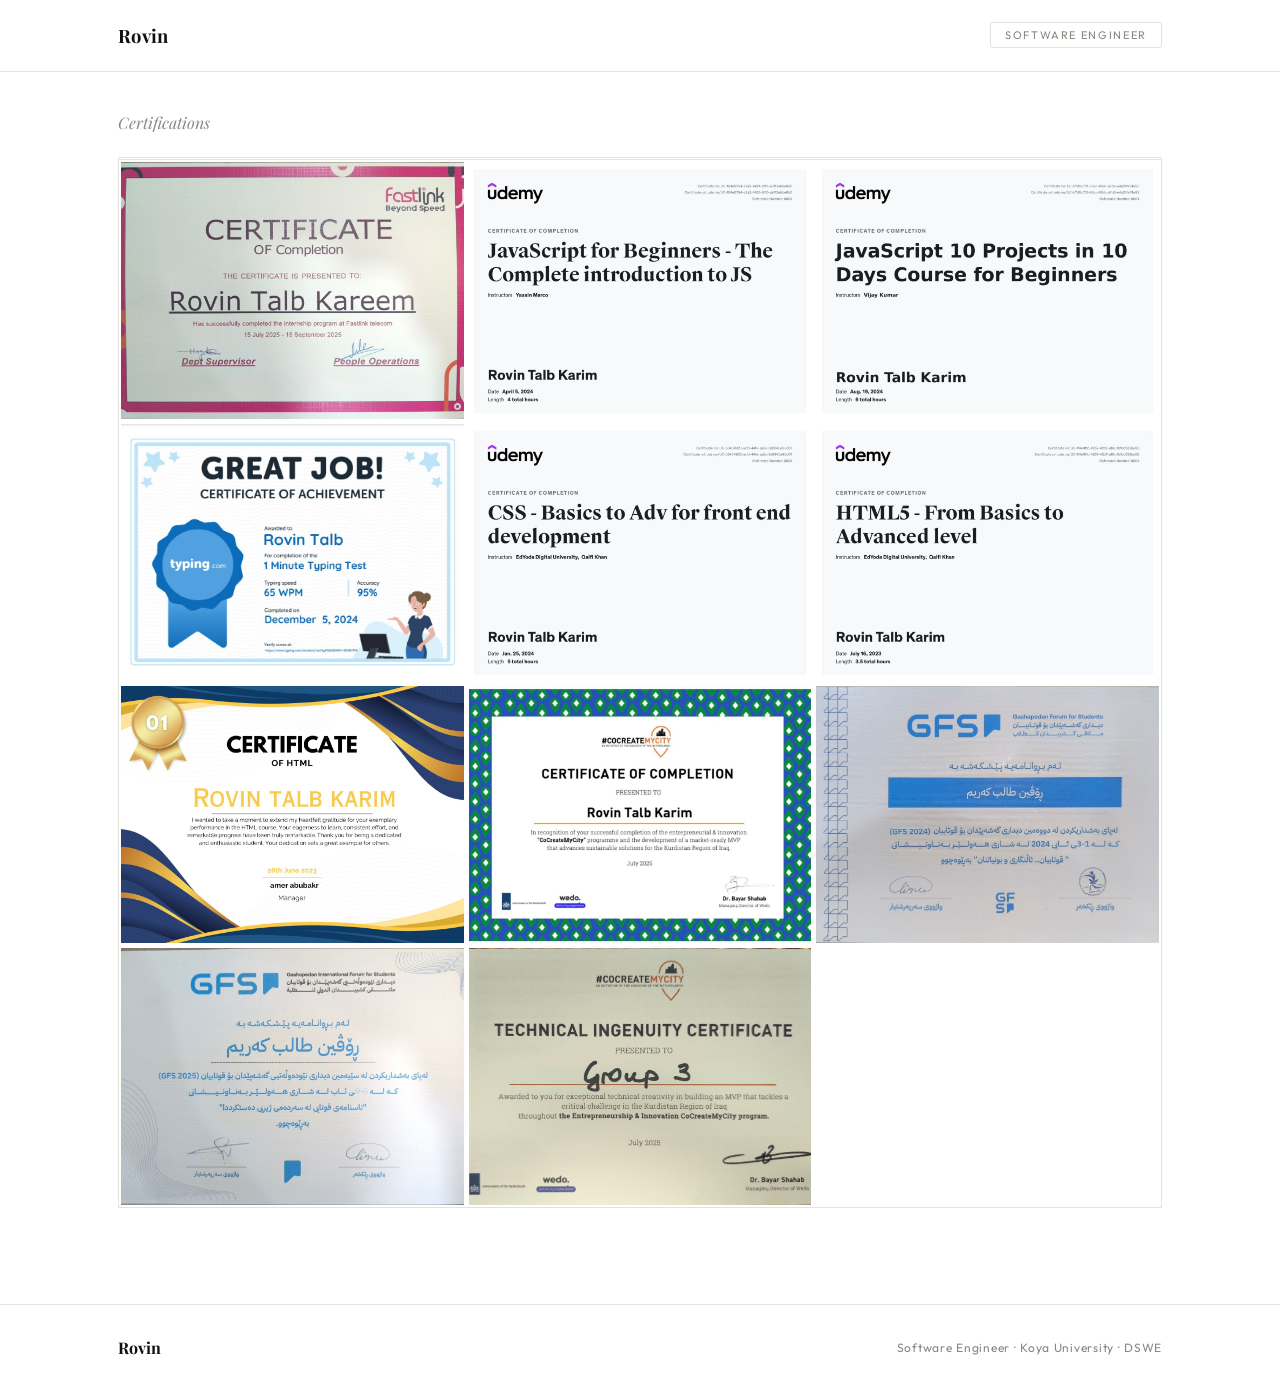
==== index.html @ 8209a124 "renaming the main file for deployment" ====
<!DOCTYPE html>
<html lang="en">
<head>
<meta charset="UTF-8">
<meta name="viewport" content="width=device-width, initial-scale=1.0">
<title>Rovin — Certifications</title>
<link rel="stylesheet" href="src/style.css">
<link href="https://fonts.googleapis.com/css2?family=Playfair+Display:ital,wght@0,700&family=Outfit:wght@400;500&display=swap" rel="stylesheet">
</head>
<body>

<!-- ════ NAV ════ -->
<nav>
  <div class="container">
    <div class="inner">
      <a href="#" class="nav-logo">Rovin</a>
      <span class="nav-tag">Software Engineer</span>
    </div>
  </div>
</nav>

<!-- ════ CERTIFICATIONS ════ -->
<div class="container">
  <p class="section-label">Certifications</p>

  <div class="grid">

     <div class="cert-card" onclick="openModal(this)">
      <div class="card-img">
                <img src="images/image11.jpg" alt="Certification">
      </div>
    </div>


    <!-- ── CARD: to add a new cert, copy this whole block ── -->
    <div class="cert-card" onclick="openModal(this)">
      <div class="card-img">
        <img src="images/image1 (1).jpg" alt="Certification">
        <!-- if no image yet, replace the img tag above with:
             <div class="placeholder">📜</div>          -->
      </div>
    </div>
    <!-- ── END CARD ── -->

    <!-- ── CARD ── -->
    <div class="cert-card" onclick="openModal(this)">
      <div class="card-img">
                <img src="images/image1 (2).jpg" alt="Certification">
      </div>
    </div>
    <!-- ── END CARD ── -->

   
    <!-- ── CARD ── -->
    <div class="cert-card" onclick="openModal(this)">
      <div class="card-img">
           <img src="images/image3.jpg" alt="Certification">
      </div>
    </div>
    <!-- ── END CARD ── -->

    <!-- ── CARD ── -->
    <div class="cert-card" onclick="openModal(this)">
      <div class="card-img">
         <img src="images/image4.jpg" alt="Certification">
      </div>
    </div>
    <!-- ── END CARD ── -->

    <!-- ── CARD ── -->
    <div class="cert-card" onclick="openModal(this)">
      <div class="card-img">
        <img src="images/image5.jpg" alt="Certification">
      </div>
    </div>
    <!-- ── END CARD ── -->

    <!-- ── CARD ── -->
    <div class="cert-card" onclick="openModal(this)">
      <div class="card-img">
         <img src="images/image6.jpg" alt="Certification">
      </div>
    </div>
    <!-- ── END CARD ── -->

    <div class="cert-card" onclick="openModal(this)">
      <div class="card-img">
         <img src="images/image7.jpg" alt="Certification">
      </div>
    </div>

      <div class="cert-card" onclick="openModal(this)">
      <div class="card-img">
         <img src="images/image8.jpg" alt="Certification">
      </div>
    </div>

      <div class="cert-card" onclick="openModal(this)">
      <div class="card-img">
         <img src="images/image10.jpg" alt="Certification">
      </div>
    </div>

        <div class="cert-card" onclick="openModal(this)">
      <div class="card-img">
         <img src="images/image12.jpg" alt="Certification">
      </div>
    </div>
  </div>
</div>

<!-- ════ FOOTER ════ -->
<footer>
  <div class="container">
    <div class="footer-inner">
      <span class="footer-name">Rovin</span>
      <span class="footer-right">Software Engineer · Koya University · DSWE</span>
    </div>
  </div>
</footer>

<!-- ════ MODAL ════ -->
<div class="modal-overlay" id="modal" onclick="closeModal(event)">
  <div class="modal-box">
    <button class="modal-close" onclick="closeModal()">×</button>
    <img id="modal-img" src="" alt="Certification">
  </div>
</div>

<script src="src/script.js"></script>
</body>
</html>
---- src/style.css ----
*, *::before, *::after { box-sizing: border-box; margin: 0; padding: 0; }

:root {
  --white: #ffffff;
  --off:   #faf9f7;
  --ink:   #111010;
  --muted: #8a8680;
  --rule:  #e5e2dc;
  --gold:  #b89a5a;
}

body {
  background: var(--white);
  color: var(--ink);
  font-family: 'Outfit', sans-serif;
  min-height: 100vh;
}

.container {
  max-width: 1140px;
  margin: 0 auto;
  padding: 0 3rem;
}

/* ── NAV ── */
nav {
  border-bottom: 1px solid var(--rule);
  padding: 1.4rem 0;
}
nav .inner {
  display: flex;
  align-items: center;
  justify-content: space-between;
}
.nav-logo {
  font-family: 'Playfair Display', serif;
  font-size: 1.15rem;
  font-weight: 700;
  color: var(--ink);
  text-decoration: none;
  letter-spacing: 0.02em;
}
.nav-tag {
  font-size: 11px;
  letter-spacing: 0.15em;
  text-transform: uppercase;
  color: var(--muted);
  border: 1px solid var(--rule);
  padding: 5px 14px;
  border-radius: 2px;
}

/* ── SECTION LABEL ── */
.section-label {
  padding: 2.5rem 0 1.5rem;
  font-family: 'Playfair Display', serif;
  font-size: 1rem;
  font-style: italic;
  color: var(--muted);
  border-bottom: 1px solid var(--rule);
  margin-bottom: 1px;
}

/* ── GRID ── */
.grid {
  display: grid;
  grid-template-columns: repeat(auto-fill, minmax(280px, 1fr));
  gap: 1px;
  /* background: var(--rule); */
  border: 1px solid var(--rule);
  margin-bottom: 6rem;
}

/* ── CARD ── */
.cert-card {
  background: var(--white);
  overflow: hidden;
  cursor: pointer;
  transition: background 0.2s;
  margin: 2px;
}
.cert-card:hover { background: var(--off); }

.card-img {
  width: 100%;
  aspect-ratio: 4/3;
  background: var(--off);
  overflow: hidden;
  display: flex;
  align-items: center;
  justify-content: center;
  position: relative;
}
.card-img img {
  width: 100%;
  height: 100%;
  object-fit: cover;
  display: block;
  transition: transform 0.4s ease;
}
.cert-card:hover .card-img img { transform: scale(1.05); }

/* zoom hint on hover */
.card-img::after {
  content: '⊕';
  position: absolute;
  inset: 0;
  display: flex;
  align-items: center;
  justify-content: center;
  font-size: 2rem;
  color: white;
  background: rgba(0,0,0,0.25);
  opacity: 0;
  transition: opacity 0.2s;
}
.cert-card:hover .card-img::after { opacity: 1; }

.placeholder {
  font-size: 3rem;
  opacity: 0.1;
  user-select: none;
}

/* ── MODAL ── */
.modal-overlay {
  position: fixed;
  inset: 0;
  background: rgba(0,0,0,0.75);
  backdrop-filter: blur(4px);
  z-index: 100;
  display: flex;
  align-items: center;
  justify-content: center;
  padding: 2rem;
  opacity: 0;
  pointer-events: none;
  transition: opacity 0.22s;
}
.modal-overlay.open {
  opacity: 1;
  pointer-events: all;
}
.modal-box {
  position: relative;
  max-width: 860px;
  width: 100%;
  transform: scale(0.95);
  transition: transform 0.22s;
}
.modal-overlay.open .modal-box { transform: scale(1); }

.modal-box img {
  width: 100%;
  display: block;
  border-radius: 4px;
  box-shadow: 0 32px 80px rgba(0,0,0,0.4);
}
.modal-close {
  position: absolute;
  top: -14px;
  right: -14px;
  width: 34px;
  height: 34px;
  border-radius: 50%;
  background: var(--white);
  border: 1px solid var(--rule);
  color: var(--ink);
  font-size: 18px;
  cursor: pointer;
  display: flex;
  align-items: center;
  justify-content: center;
  transition: background 0.15s;
  box-shadow: 0 4px 16px rgba(0,0,0,0.15);
}
.modal-close:hover { background: var(--ink); color: var(--white); }

/* ── FOOTER ── */
footer {
  border-top: 1px solid var(--rule);
  padding: 2rem 0;
}
.footer-inner {
  display: flex;
  align-items: center;
  justify-content: space-between;
}
.footer-name {
  font-family: 'Playfair Display', serif;
  font-size: 1rem;
  font-weight: 700;
}
.footer-right {
  font-size: 12px;
  color: var(--muted);
  letter-spacing: 0.06em;
}

@media (max-width: 700px) {
  .container { padding: 0 1.2rem; }
  .grid { grid-template-columns: 1fr; }
}
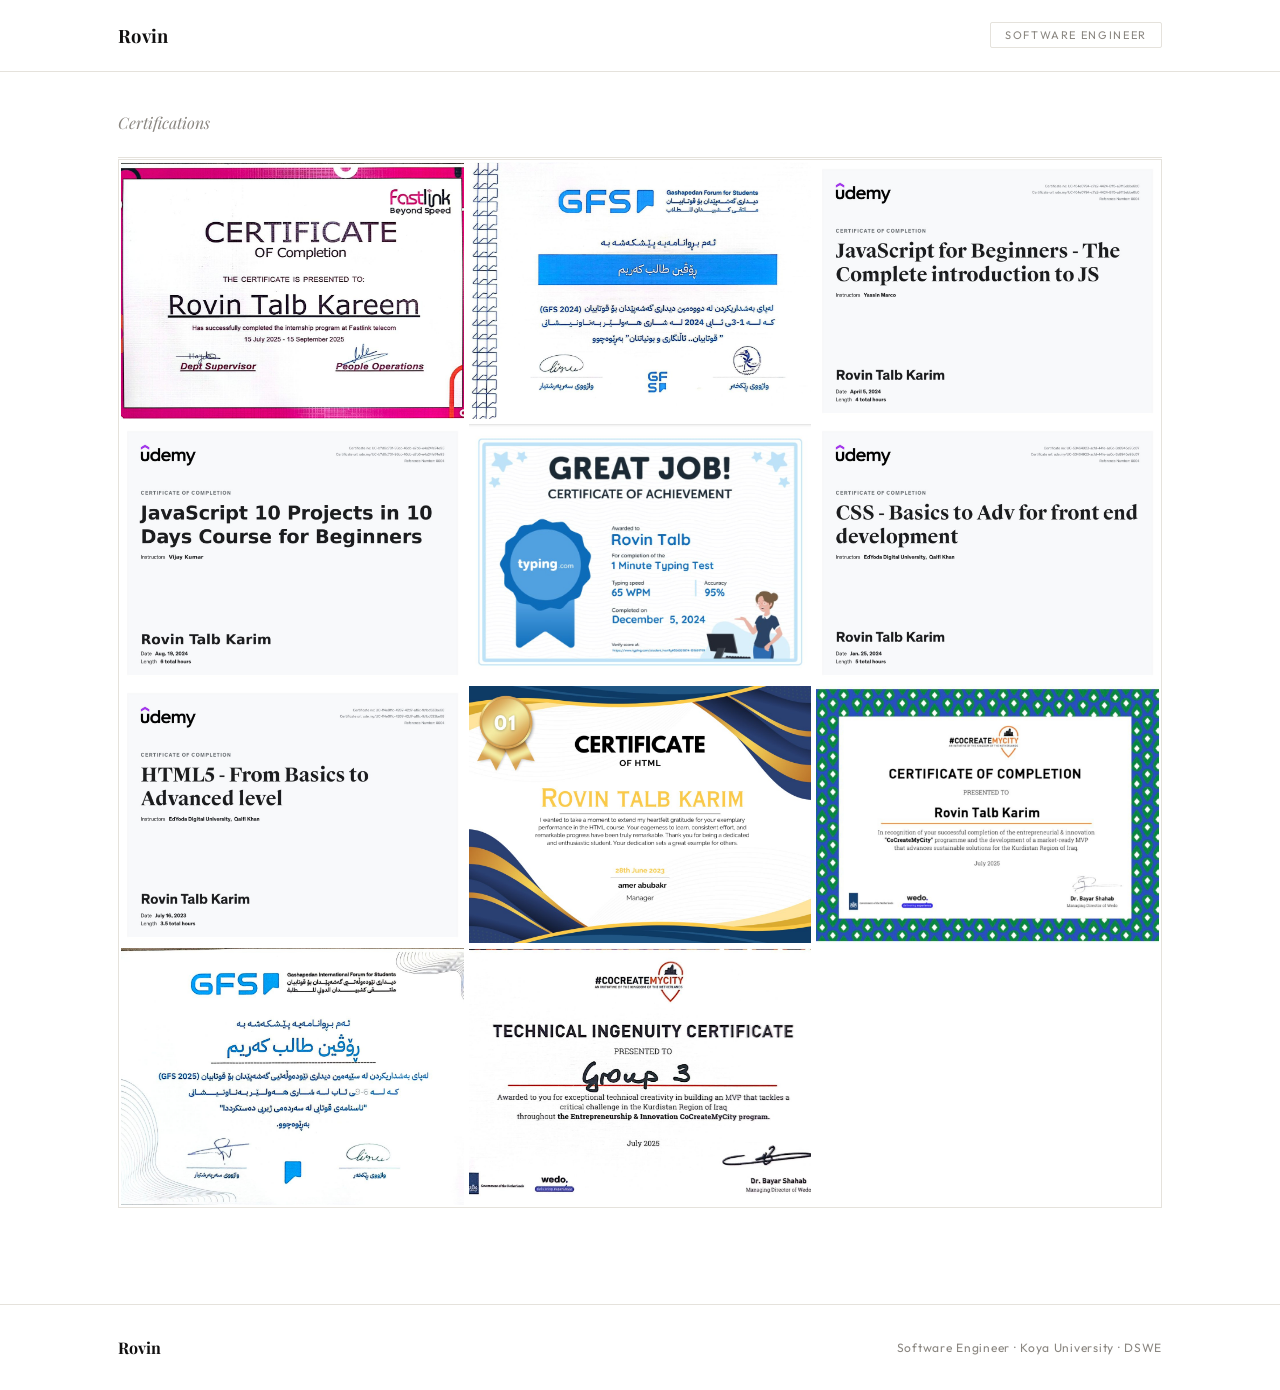
==== commit 17ff6d81: "put the digital version of some certificate" ====
--- a/index.html
+++ b/index.html
@@ -25,9 +25,15 @@
 
   <div class="grid">
 
+
+       <div class="cert-card" onclick="openModal(this)">
+      <div class="card-img">
+         <img src="images/image12.jpg" alt="Certification">
+      </div>
+    </div> 
      <div class="cert-card" onclick="openModal(this)">
       <div class="card-img">
-                <img src="images/image11.jpg" alt="Certification">
+                <img src="images/image13.jpg" alt="Certification">
       </div>
     </div>
 
@@ -91,21 +97,17 @@
 
       <div class="cert-card" onclick="openModal(this)">
       <div class="card-img">
-         <img src="images/image8.jpg" alt="Certification">
+         <img src="images/image15.jpg" alt="Certification">
       </div>
     </div>
 
       <div class="cert-card" onclick="openModal(this)">
       <div class="card-img">
-         <img src="images/image10.jpg" alt="Certification">
+         <img src="images/image14.jpg" alt="Certification">
       </div>
     </div>
 
-        <div class="cert-card" onclick="openModal(this)">
-      <div class="card-img">
-         <img src="images/image12.jpg" alt="Certification">
-      </div>
-    </div>
+     
   </div>
 </div>
 
